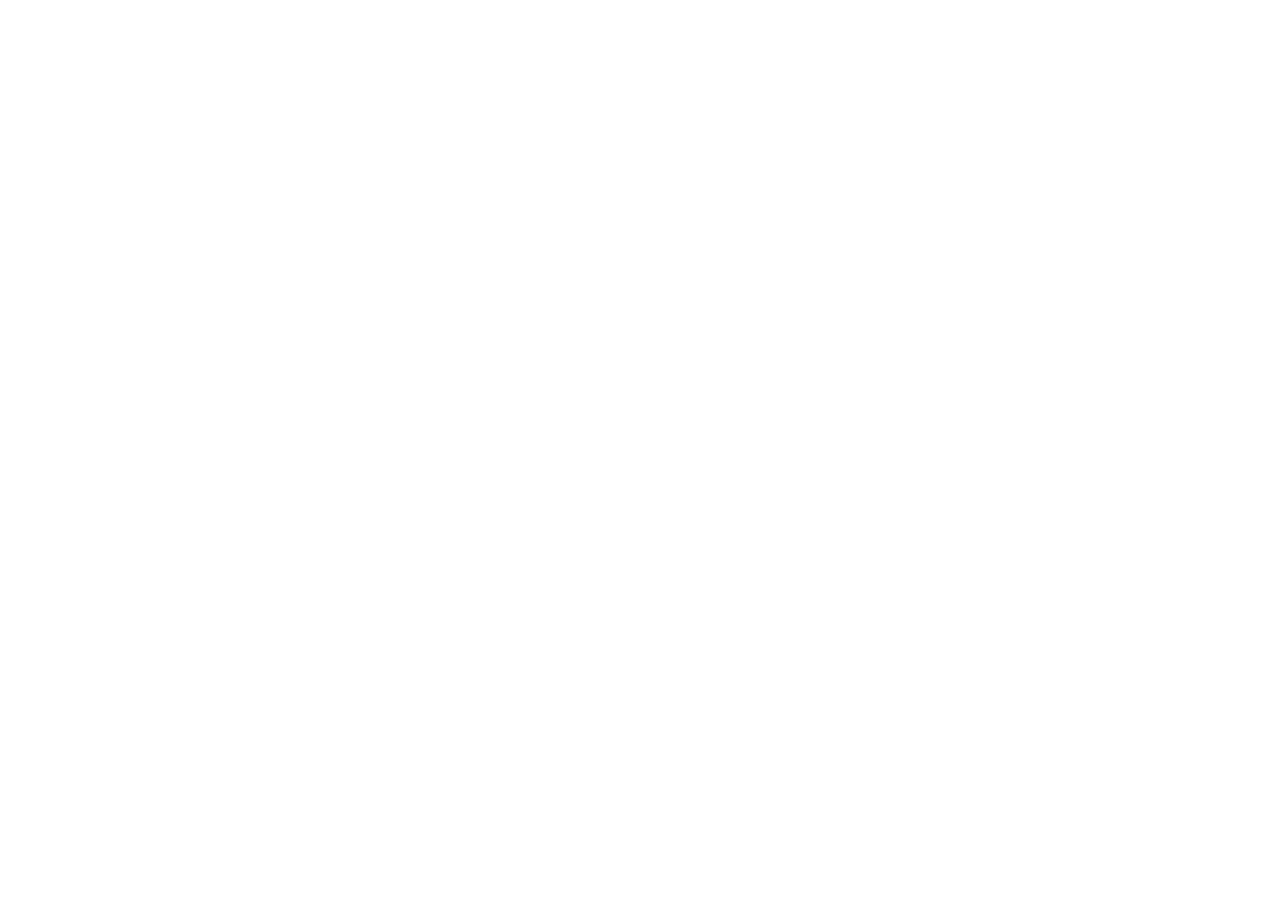
==== index.html @ f030b991 "first doc" ====
<!DOCTYPE html>
<html lang="en">

<head>
    <meta charset="UTF-8">
    <meta name="viewport" content="width=device-width, initial-scale=1.0">
    <title>WDD 231 - Ezequiel Piccardo</title>
</head>

<body>

</body>

</html>
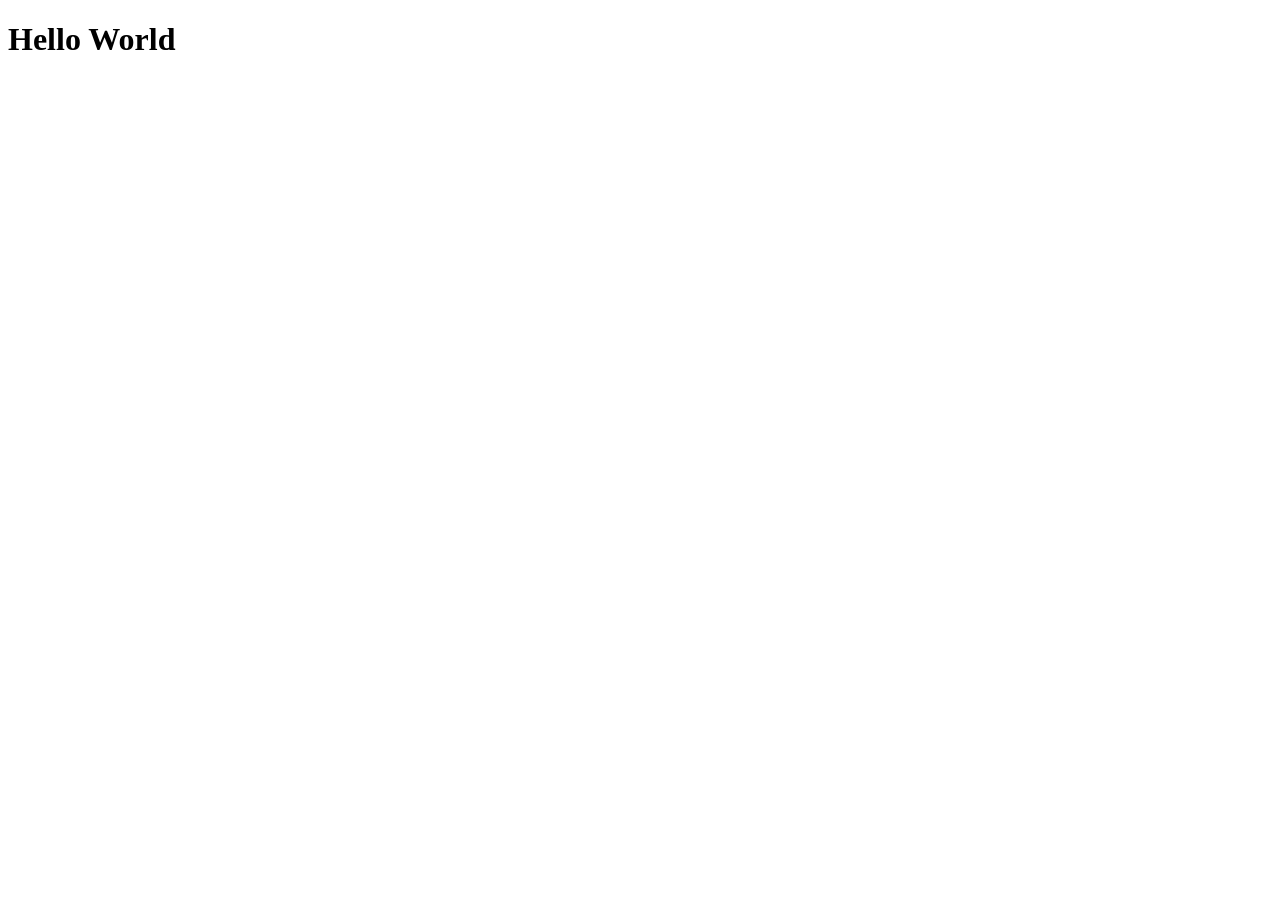
==== commit 39680092: "First message" ====
--- a/index.html
+++ b/index.html
@@ -8,7 +8,9 @@
 </head>
 
 <body>
-
+<h1>Hello World
+    
+</h1>
 </body>
 
 </html>
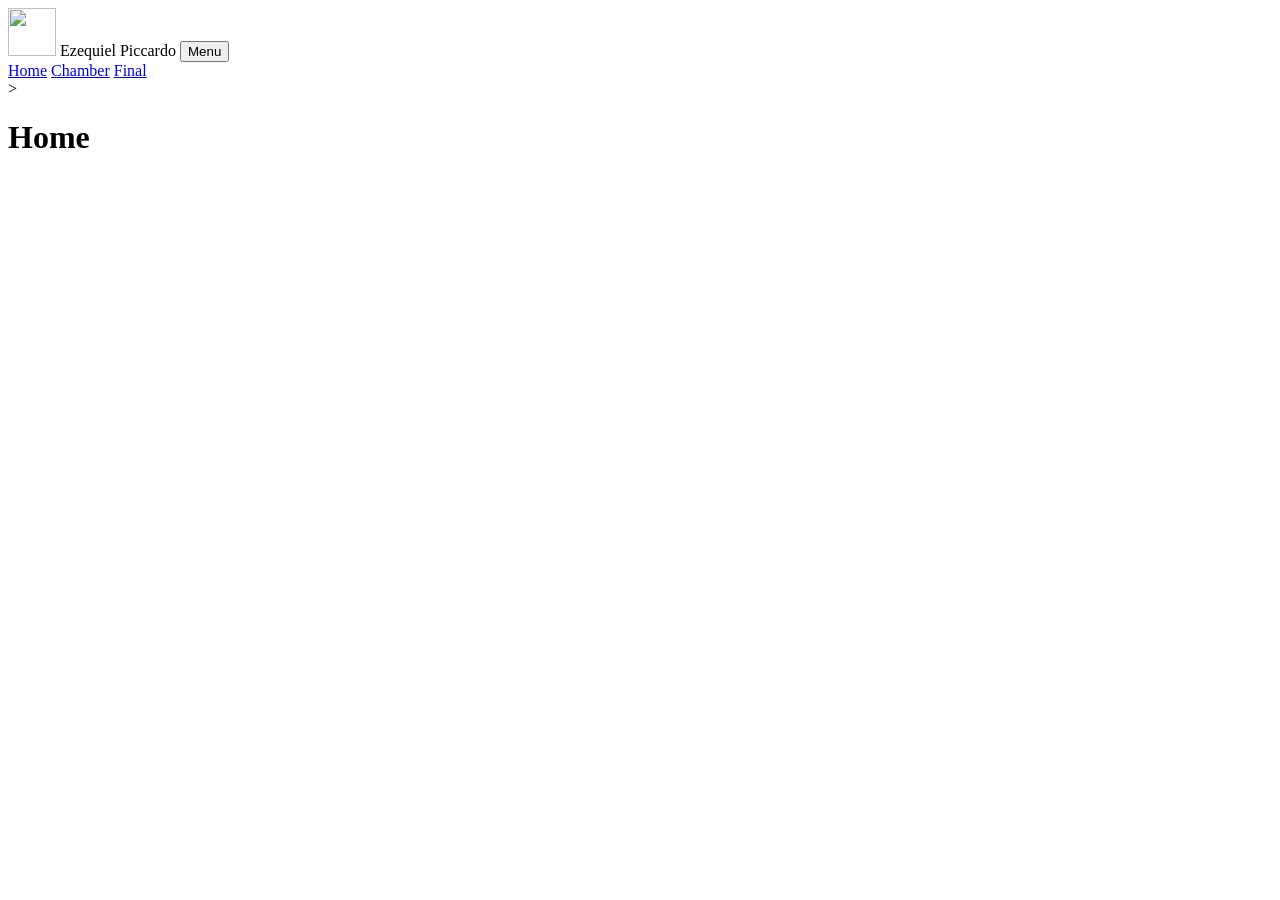
==== commit bcf95fe5: "Header done" ====
--- a/index.html
+++ b/index.html
@@ -4,13 +4,44 @@
 <head>
     <meta charset="UTF-8">
     <meta name="viewport" content="width=device-width, initial-scale=1.0">
+    <meta name="description" content="Ezequiel Piccardo's WDD 231 course home page.">
+    <meta name="author" content="Ezequiel Piccardo">
     <title>WDD 231 - Ezequiel Piccardo</title>
+
+    <link rel="preconnect" href="https://fonts.googleapis.com">
+    <link rel="preconnect" href="https://fonts.gstatic.com" crossorigin>
+    <link href="https://fonts.googleapis.com/css2?family=Roboto:wght@400;500;700&display=swap" rel="stylesheet">
+
+    <link rel="stylesheet" href="styles/small.css">
+    <link rel="stylesheet" href="styles/larger.css ">
+
+    <script src="scripts/navigation.js" defer></script>
+    <script src="scripts/date.js" defer></script>
+    <script src="scripts/course.js" defer></script>
+
 </head>
 
 <body>
-<h1>Hello World
-    
-</h1>
+    <header>
+        <img src="images/ " alt="" width="48" height="48">
+        <span>Ezequiel Piccardo</span>
+
+        <button id="menu-button" aria-label="Open navigation menu" aria-expanded="false" aria-controls="primary-nav">
+            Menu
+        </button>
+        <nav id="navigation">
+            <a href="index.html">Home</a>
+            <a href="#">Chamber</a>
+            <a href="#">Final</a>
+        </nav>
+    </header>
+
+    ><main>
+        <h1>
+            Home
+        </h1>
+    </main>
+    </h1>
 </body>
 
 </html>
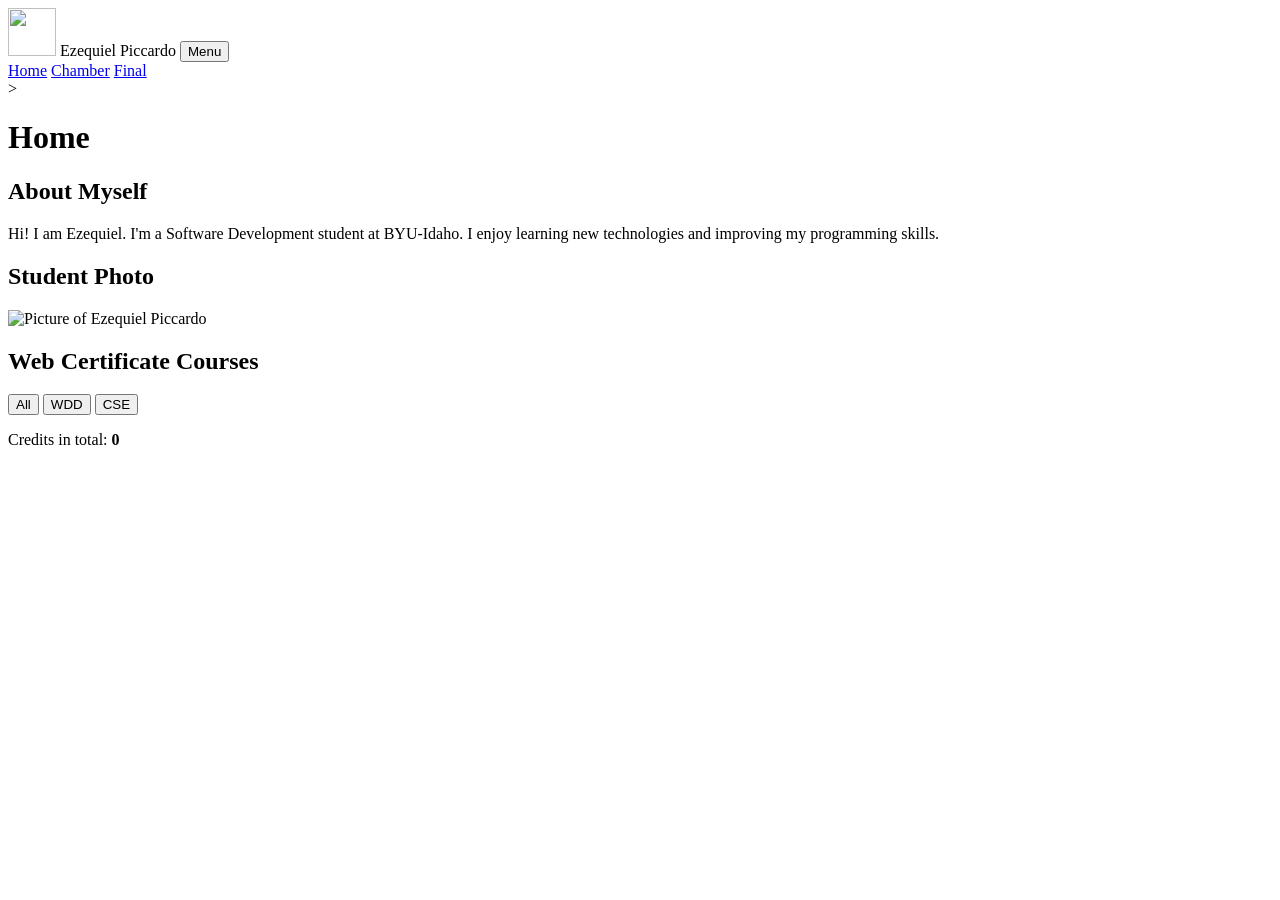
==== commit 718a5ae7: "Main finished" ====
--- a/index.html
+++ b/index.html
@@ -40,8 +40,38 @@
         <h1>
             Home
         </h1>
+        <div class="content">
+
+            <section>
+                <h2>About Myself</h2>
+                <p>
+                    Hi! I am Ezequiel. I'm a Software Development student at BYU-Idaho. I enjoy learning new
+                    technologies and improving my programming skills.
+                </p>
+            </section>
+            <section>
+                <h2>Student Photo</h2>
+                <img src="images/" alt="Picture of Ezequiel Piccardo" width="300" height="300">
+            </section>
+            <section class="courses">
+                <h2>Web Certificate Courses</h2>
+
+                <div class="filters">
+                    <button data-filter="all" aria-pressed="true">All</button>
+                    <button data-filter="WDD" aria-pressed="false">WDD</button>
+                    <button data-filter="CSE" aria-pressed="false">CSE</button>
+                </div>
+
+                <div id="course-list"></div>
+
+                <p>
+                    Credits in total:
+                    <strong id="credit-total">0</strong>
+                </p>
+            </section>
+        </div>
     </main>
-    </h1>
+
 </body>
 
 </html>
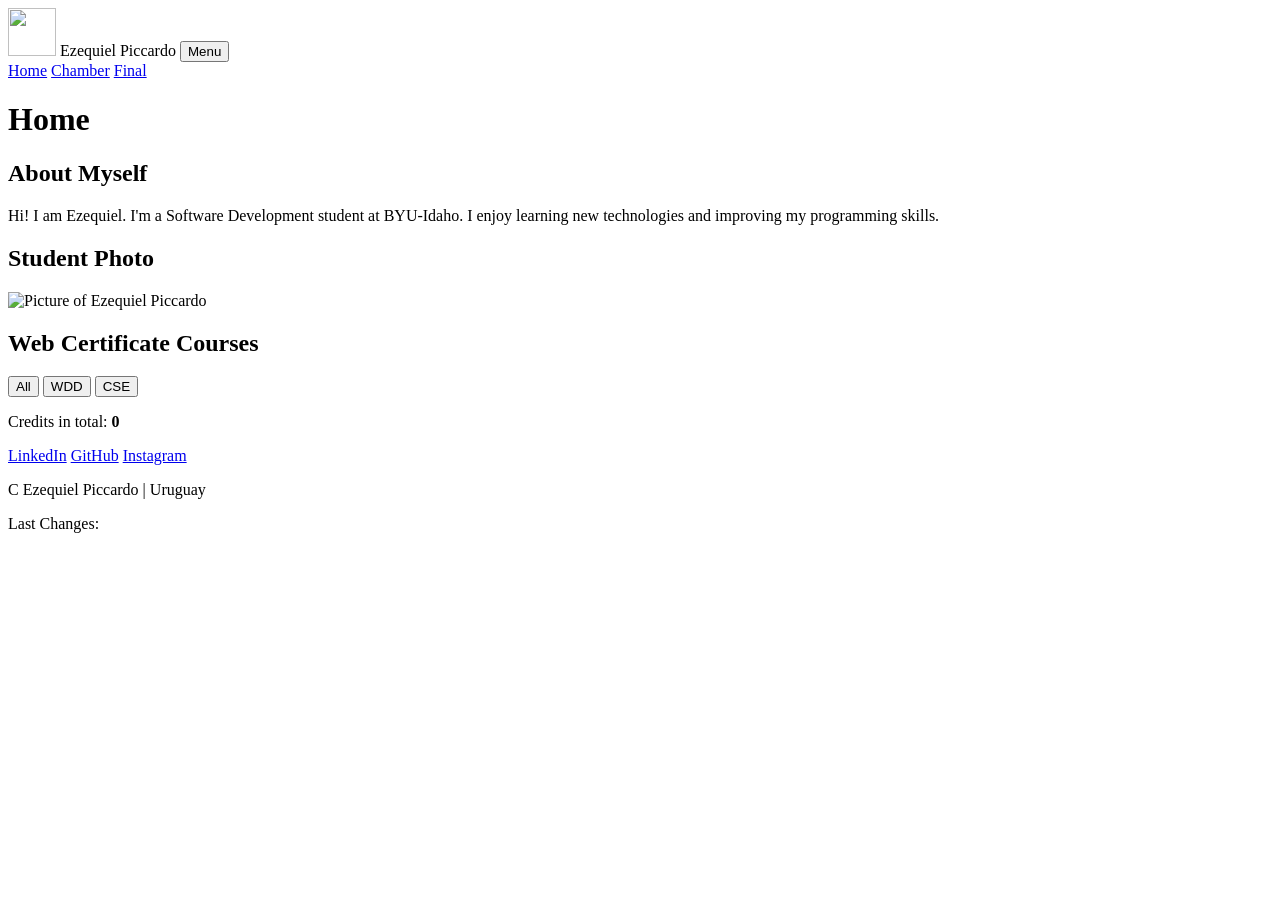
==== commit b948f3a1: "HTML done" ====
--- a/index.html
+++ b/index.html
@@ -26,7 +26,7 @@
         <img src="images/ " alt="" width="48" height="48">
         <span>Ezequiel Piccardo</span>
 
-        <button id="menu-button" aria-label="Open navigation menu" aria-expanded="false" aria-controls="primary-nav">
+        <button id="menu-button" aria-label="Open navigation menu" aria-expanded="false" aria-controls="navigation">
             Menu
         </button>
         <nav id="navigation">
@@ -36,7 +36,7 @@
         </nav>
     </header>
 
-    ><main>
+    <main>
         <h1>
             Home
         </h1>
@@ -72,6 +72,20 @@
         </div>
     </main>
 
+    <footer>
+        <div>
+            <a href="https://www.linkedin.com/in/ezequiel-piccardo" target="_blank"
+                rel="noopener noreferrer">LinkedIn</a>
+            <a href="https://github.com/ezepicc" target="_blank" rel="noopener noreferrer">GitHub</a>
+            <a href="https://www.instagram.com/piccardo.ez/" target="_blank" rel="noopener noreferrer">Instagram</a>
+        </div>
+
+        <p> C <span id="current-year"></span> Ezequiel Piccardo | Uruguay</p>
+
+        <p>
+            Last Changes: <span id="lastModified"></span>
+        </p>
+    </footer>
 </body>
 
 </html>
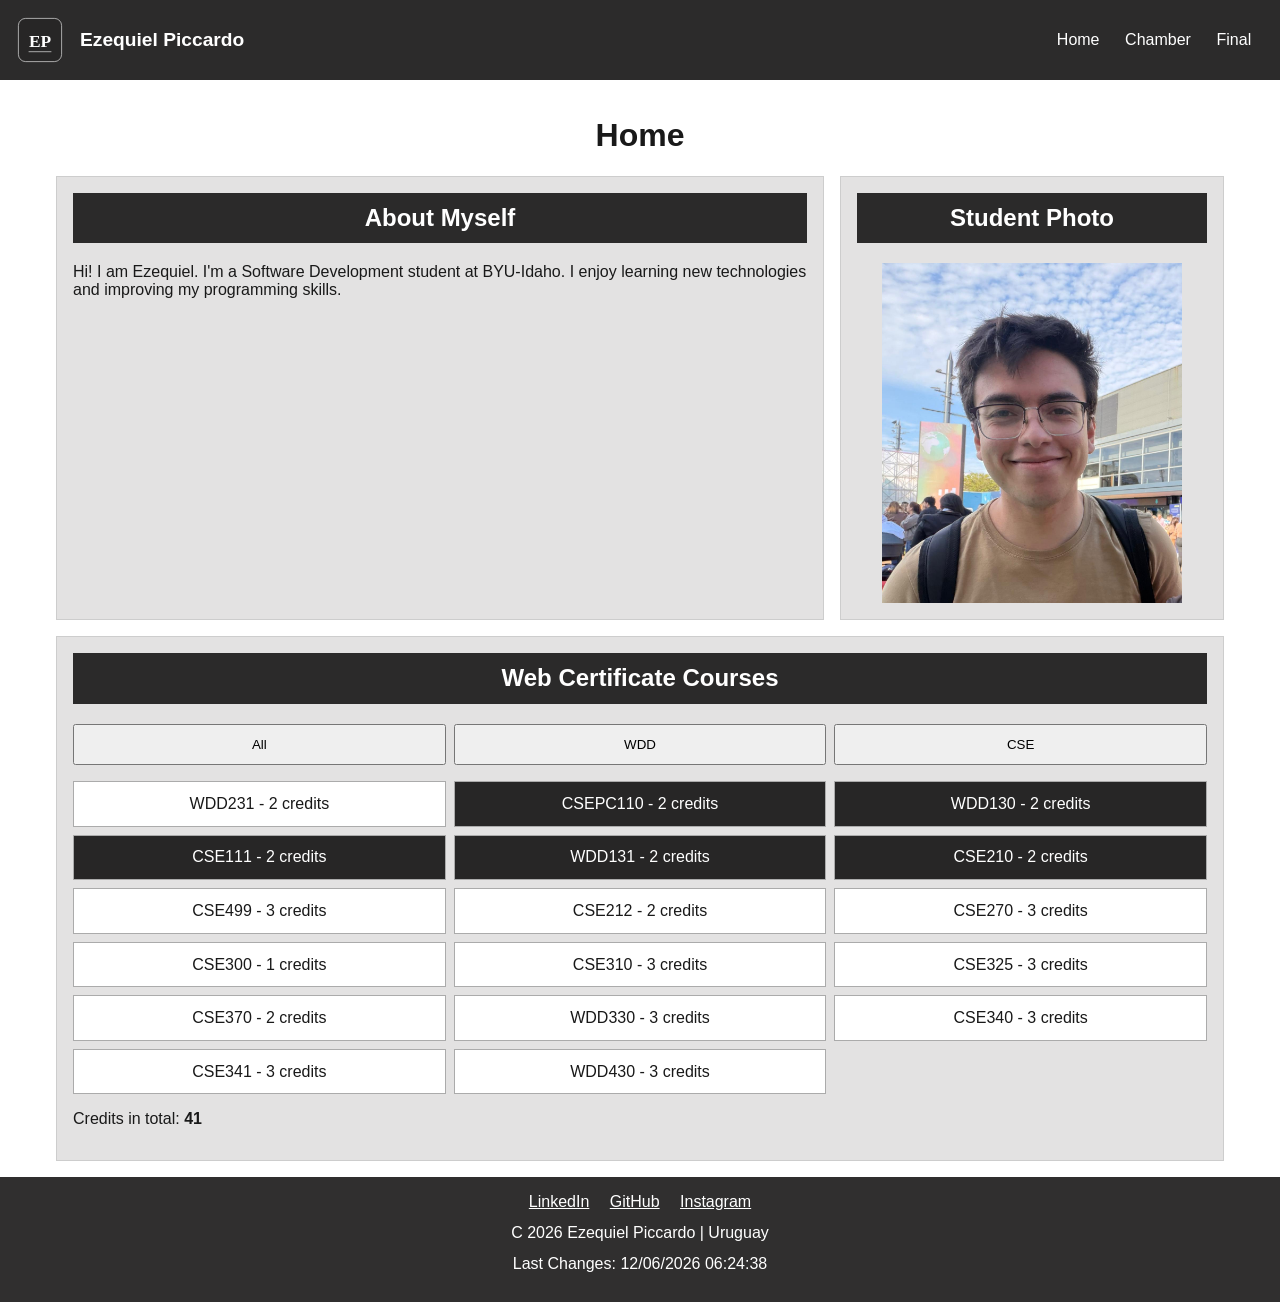
==== commit 050a2490: "photos added" ====
--- a/index.html
+++ b/index.html
@@ -23,7 +23,7 @@
 
 <body>
     <header>
-        <img src="images/ " alt="" width="48" height="48">
+        <img src="images/logo.svg" alt="" width="48" height="48">
         <span>Ezequiel Piccardo</span>
 
         <button id="menu-button" aria-label="Open navigation menu" aria-expanded="false" aria-controls="navigation">
@@ -51,7 +51,7 @@
             </section>
             <section>
                 <h2>Student Photo</h2>
-                <img src="images/" alt="Picture of Ezequiel Piccardo" width="300" height="300">
+                <img src="images/student.jpeg" alt="Picture of Ezequiel Piccardo" width="300" height="300">
             </section>
             <section class="courses">
                 <h2>Web Certificate Courses</h2>
--- a/styles/small.css
+++ b/styles/small.css
@@ -0,0 +1,146 @@
+* {
+    box-sizing: border-box;
+}
+
+body {
+    margin: 0;
+    font-family: 'Roboto', sans-serif;
+    color: #191919;
+}
+
+header {
+    background-color: #2c2b2b;
+    color: white;
+    padding: 1rem;
+    display: flex;
+    align-items: center;
+    gap: 1rem;
+    flex-wrap: wrap;
+}
+
+header span {
+    font-size: 1.2rem;
+    font-weight: bold;
+
+}
+
+#menu-button {
+    margin-left: auto;
+    padding: 0.5rem 1rem;
+    background-color: #545454;
+    color: white;
+    border: none;
+    cursor: pointer;
+    font-size: 1rem;
+}
+
+
+#menu-button:hover {
+    background-color: #777;
+}
+
+nav {
+    display: none;
+    flex-direction: column;
+    width: 100%;
+}
+
+nav.open {
+    display: flex;
+}
+
+nav a {
+    color: white;
+    text-decoration: none;
+    padding: 0.8rem;
+}
+
+nav a:hover {
+    background-color: #545454;
+}
+
+main {
+    padding: 1rem;
+    max-width: 1200px;
+    margin: 0 auto;
+}
+
+h1 {
+    text-align: center;
+}
+
+.content {
+    display: grid;
+    grid-template-columns: 1fr;
+    gap: 1rem;
+}
+
+section {
+    background-color: #e3e2e2;
+    padding: 1rem;
+    border: 1px solid #cdcdcd;
+}
+
+section h2 {
+    background-color: #2b2a2a;
+    color: white;
+    padding: 0.7rem;
+    margin-top: 0;
+    text-align: center;
+}
+
+section img {
+    display: block;
+    max-width: 100%;
+    height: auto;
+    margin: auto;
+}
+
+.filters {
+    display: flex;
+    gap: 0.5rem;
+    margin-bottom: 1rem;
+}
+
+.filters button {
+    flex: 1;
+    padding: 0.7rem;
+    cursor: pointer;
+}
+
+#course-list {
+    display: grid;
+    gap: 0.5rem;
+}
+
+.course {
+    background-color: white;
+    padding: 0.8rem;
+    text-align: center;
+    border: 1px solid #ababab;
+}
+
+.course.completed {
+    background-color: #272626;
+    color: white;
+}
+
+footer {
+    background-color: #302f2f;
+    color: white;
+    text-align: center;
+    padding: 1rem;
+}
+
+footer a {
+    color: white;
+    margin: 0.5rem;
+}
+
+footer a:hover {
+    text-decoration: underline;
+}
+
+footer p {
+    margin: 0.8rem;
+}
--- a/styles/larger.css
+++ b/styles/larger.css
@@ -0,0 +1,28 @@
+@media screen and (min-width: 640px) {
+    header {
+        flex-wrap: nowrap;
+    }
+
+    #menu-button {
+        display: none;
+    }
+
+    nav {
+        display: flex;
+        flex-direction: row;
+        width: auto;
+        margin-left: auto;
+    }
+
+    .content {
+        grid-template-columns: 2fr 1fr;
+    }
+
+    .courses {
+        grid-column: 1 /3;
+    }
+
+    #course-list {
+        grid-template-columns: repeat(3, 1fr);
+    }
+}
